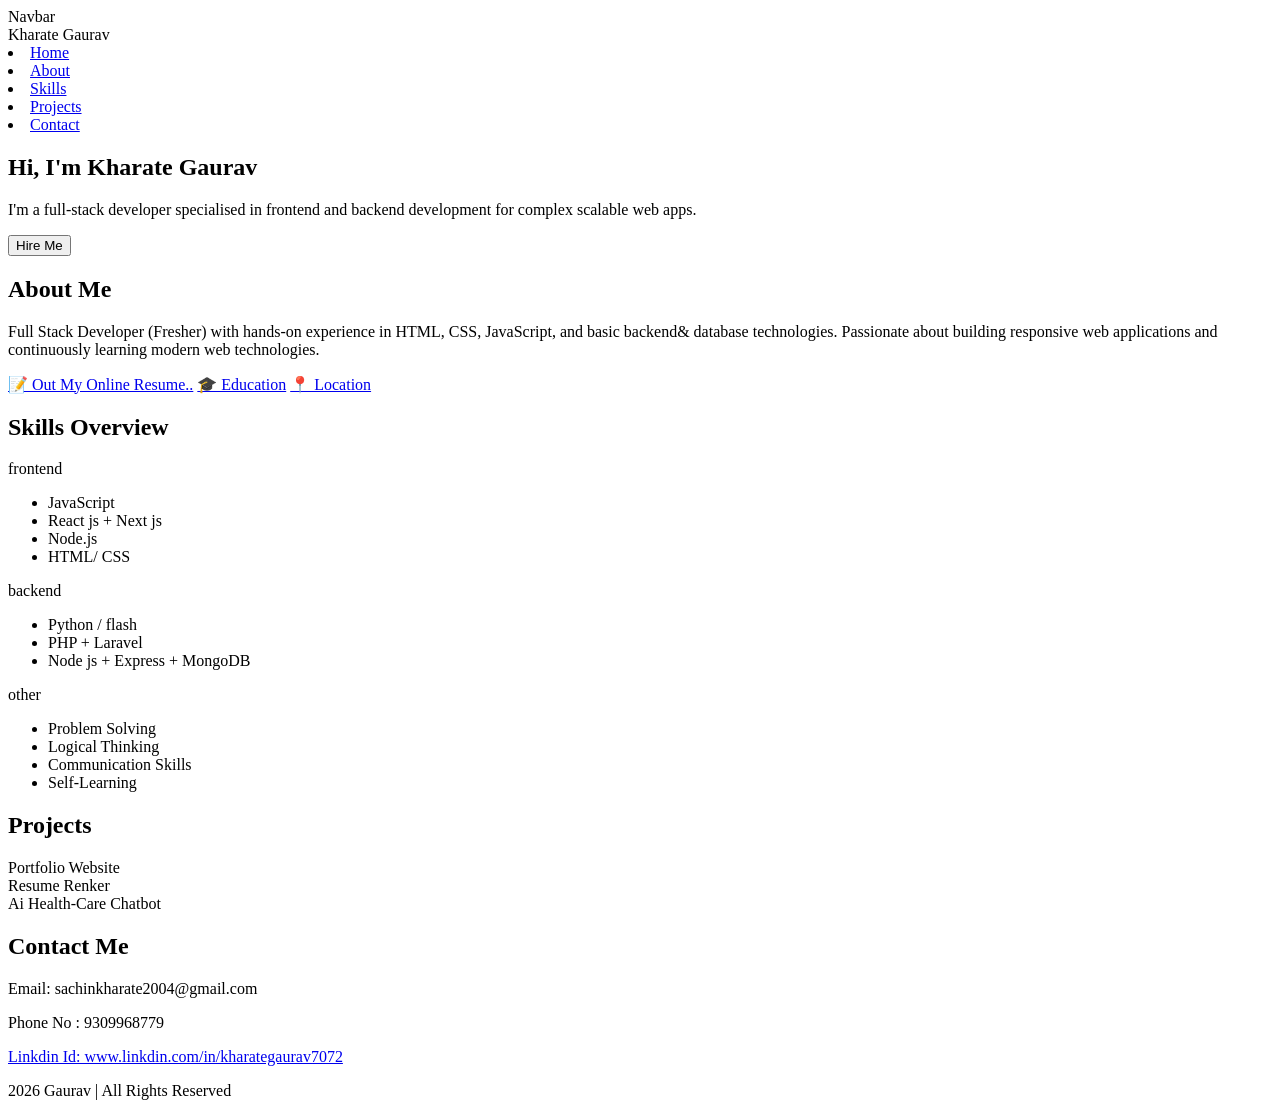
==== my portfolio01/index.html @ 58df1f0b "Update index.html" ====
<!DOCTYPE html>
<html lang="en">
<head>
    <meta charset="UTF-8">
    <!-- <meta name="viewport" content="width=device-width, initial-scale=1.0"> -->
    <title>My Portfolio</title>
    <!-- <link rel="stylesheet" href="index.css"> -->
    <!-- <link rel="stylesheet" href="index-media.css"> -->
<!-- </head> -->
<body>
    Navbar

<!-- <section class="container1" id="container1"> -->
    <div class="logo">Kharate Gaurav</div>
    <!-- <nav> -->
        <!-- <ul class="nav-links " > -->
            <li><a href="#container2">Home</a></li>
            <li><a href="#container3">About</a></li>
            <li><a href="#container4">Skills</a></li>
            <li><a href="#container5">Projects</a></li>
            <li><a href="#container6">Contact</a></li>
        </ul>
    </nav>
</section>

<!-- Hero Section -->
<section class="container2"  id="container2" >
    <div class="contentbox1">
        <div class="text-con">
            <h2>Hi, I'm Kharate Gaurav </h1>
            <p>I'm a full-stack developer specialised in frontend and backend development for complex scalable web apps. </p>
        </div>
       <button >Hire Me</button>
    </div>

<div class="contentbox2">
    <div class="img">

    </div>
</div>  
</section>

<!-- About -->
<section  class="container3" id= "container3">
    <h2>About Me</h2>
    <p>
       Full Stack Developer (Fresher) with hands-on experience in HTML, CSS, JavaScript,
        and basic backend& database technologies. Passionate about building responsive web
         applications and continuously learning modern web technologies.
    </p>
    <section class="about-me">
    <a class="resume" href="http://127.0.0.1:5501/resume.html" >📝 Out My Online Resume..</a>
    <a class="education" href="http://127.0.0.1:5501/education.html">🎓 Education</a>
    <a class="location" href="http://127.0.0.1:5501/location.html">📍 Location</button></a>
</section>
</section> 
 
<!--skill-->
<section class="container4" id="container4">
    <div class="contentbox9 "><h2> Skills Overview</h2>
    
        <div class="skillbox">
            <div class="contentbox3" >frontend
            <ul>
                <li>JavaScript</li>
                <li>React js + Next js</li>
                <li>Node.js</li>
                <li>HTML/ CSS</li>  
            </ul>
        </div>

        <div class="contentbox3">backend
            <ul>
                <li>Python / flash</li>
                <li>PHP + Laravel</li>
                <li>Node js + Express + MongoDB</li>
            </ul>
        </div>
        <div class="contentbox3">other
            <ul>
                <li>Problem Solving</li>
                <li>Logical Thinking</li>
                <li>Communication Skills</li>
                <li>Self-Learning</li>
            </ul>
            </div>
        </div>

    </div>
</section>

<!-- Projects -->
<section class="container5 " id="container5">
    <h2>Projects</h2>
    <div class="contentbox10">
        <div class="contentbox4">Portfolio Website</div>
        <div class="contentbox4">Resume Renker</div>
        <div class="contentbox4">Ai Health-Care Chatbot</div>
</div>
</section>

<!-- Contact -->
<section class="container6" id="container6">
    <h2>Contact Me</h2>
    <div class="contentbox11">
        <p class="contact" style=> Email: sachinkharate2004@gmail.com</p>
        <p class="contact" style=> Phone No : 9309968779</p>
        <a class="contact" href=" https://www.linkedin.com/in/gaurav-kharate-972162333/" >Linkdin Id: www.linkdin.com/in/kharategaurav7072</a>
</section>

<footer>
    <p> 2026 Gaurav | All Rights Reserved</p>
</footer>

</body>
</html>
---- my portfolio01/index.css ----
*{
    margin: 0;
    padding: 0;
}

body{
    background-color:black;
    color: white;
    height: fit-content;
    width: 100%;
    display: flex;
    flex-direction: column;
    align-items: center; 
    border:1px solid orange;
}

.container1{
    background-color: white;
    border-radius: 15px;
    border: 5px solid white;
    background-color: gray;
    display: block;
    position:fixed;
    width:98%;
    top: 10px;
    z-index: 1;
}

.logo{
    font-size: 25px;
    background-color: black;
    padding: 10px;
    color: white;
    border-radius: 15px;
}

.nav-links{
    list-style: none;
    display: flex;
    justify-content: space-evenly;
    text-decoration: non;
    height: 40px;
    margin-top: 20px;
    
}

a{
    height: fit-content;
    width: fit-content;
    padding: 8px;
    background-color: black;
    color: white; 
    border-radius: 15px;
    text-decoration: none;
    transition-property: all;
    transition-duration: 2s;
}

.container2{
    margin-top: 150px;
    background-color:gray;
    height: 100%;
    border-radius: 15px;
    border: 3px solid white;
    display: flex;
    justify-content: space-evenly;
    width: 80%;
    transition-property: all;
    transition-duration: 2s;
    z-index: 2;
}

p{
    font-size: 30px;
    text-align: center;
    margin: 20px;
}

.contentbox1{
    background-color: grey;
    height: fit-content;
    padding:20px;
    width: 50%;
    display: inline-block;
}

button{
    height: 50px;
    width: 100px;
    padding: 5px;
    background-color: black;
    border: 3px solid white;
    color: white;
    border-radius: 15px;
    font-size: 20px;
    transition-property: all;
    transition-duration: 2s;
}


.contentbox2 {
    height: 450px;
    width:50%; 
    background-size:cover;
    background-image: url("gaurav.jpg");
    border-radius: 50%; 
    margin: 10px;
    transition-property: all;
    /* background-position: center; */
}

p{
    font-size: 30px;
    text-align: center;
    margin: 20px;
}

.container3{
    margin-top: 20px;
    background-color: grey;
    height: fit-content;
    border-radius: 15px;
    border: 3px solid white;
    padding:20px;
    justify-content: center ;
    width: 80%;
    transition-property: all;
    transition-duration: 2s;
    z-index: 3;

}

.about-me{
    list-style: none;
    display: flex;
    justify-content:space-evenly;
    text-decoration: non;

    
}

.resume{
    height: fit-content;
    width: 200px;
    padding: 10px;
    background-color: black;
    color: white; 
    border-radius: 15px;
    display: inline-block;
    left: 20px;
    border: 3px solid white;
    transition-property: all;
    transition-duration: 2s;
}

.education{
    height: fit-content;
    width: 200px;
    padding: 10px;
    background-color: black;
    color: white; 
    border-radius: 15px;
    display: inline-block;
    text-align: center;
    border: 3px solid white;
    transition-property: all;
    transition-duration: 2s;
}


.location{
    height: fit-content;
    width: 200px;
    padding: 10px;
    background-color: black;
    color: white; 
    border-radius: 15px;
    display: inline-block;
    border: 3px solid white;
    text-align: center;
    transition-property: all;
    transition-duration: 2s;
}

.container4{
    display: flex;
    justify-content: center;
    margin-top: 20px;
    background-color:gray;
    height: 100%;
    border-radius: 15px;
    border: 3px solid white;
    padding:20px;
    display: flex;
    justify-content: space-evenly;
    width:80%;
    transition-property: all;
    transition-duration: 2s;
    z-index: 4;

   
}

li{
    list-style: none;
}

.skillbox{
    display: flex;
    
}

.contentbox3{
    display: flex;
    
    margin-left: 20px;
    margin: 30px;
    background-color:black;
    color:white;
    height: fit-content;
    padding:20px;
    width: 25%;
    border: 3px solid white;
    display: inline-block;
    border-radius: 15px;
    text-align: center;
    font-size: 30px;

}

.container5{
   margin-top: 20px;
    background-color:gray;
    height: 100%;
    border-radius: 15px;
    border: 3px solid white;
    padding:20px;
    display: flex;
    flex-direction: column;
    justify-content: space-evenly;
    width: 80%;
    transition-property: all;
    transition-duration: 2s;
    z-index: 5;

}

.contentbox4{
    margin:30px;
    background-color: black;
    height:fit-content;
    padding:20px;
    width: 25%;
    border: 3px solid white;
    display: inline-block;
    border-radius: 15px;
    text-align: center;
    font-size: 30px;
}

.container6{
    
    margin-top: 20px;
    background-color:gray;
    height: 100%;
    border-radius: 15px;
    border: 3px solid white;
    padding:20px;
    display: flex;
    width: 80%;
    flex-direction: column;
    transition-property: all; 
    transition-duration: 2s; 
    z-index:6;
}



#linkdin{
    font-size: 30px;
    margin-top: 20px;
    border: 3px 
    solid white;
    text-align: center;
}

footer{
    margin-top: 20px;
    height: 100%;
    border-radius: 15px;
    padding:20px;
    display: flex;
    justify-content: space-evenly;
}

.contentbox9{
    display: flex;
    justify-content: center;
    font-size: 40px;
    display:block;
    color: black;
    text-align: center;
    width: 95%;
    justify-content: center;
    
}
.contentbox10{
    display: flex;
    /* flex-direction: row;
    justify-content: center; */
}

.contentbox11{
    display: flex;
    flex-wrap:wrap ;
    justify-content: space-around;
    /* justify-content: space-evenly; */
}

.contact{
    background-color:black;
    border: 3px solid white;
    border-radius: 15px;
    text-align: center;
    align-content: center;
    font-size: 20px;
    width: 30%;
    padding: 20px;
}
h2{
    font-size: 40px;
    display:block;
    color: black;
    text-align: center;
}


.about:hover{
    scale: 1.2;
    margin-top: 50px;
    margin-bottom: 50px;
    height: 300px;
}

.container2:hover{
    scale: 1.2;
    margin-top: 50px;
    margin-bottom: 50px;
    z-index: 6;
    margin-top: 165px;
}

.container3:hover{
    scale: 1.2;
    margin-top: 50px;
    margin-bottom: 50px;
    height: 300px;
}

.container4:hover{
    scale: 1.2;
    margin-top: 50px;
    margin-bottom: 50px;
    height: 300px;
}
.container5:hover{
    scale: 1.2;
    margin-top: 50px;
    margin-bottom: 50px;
}
.container6:hover{
    scale: 1.2;
    margin-top: 50px;
    margin-bottom: 50px;
}

#contact:active{
    scale:0.5;
}

button:active{
    scale: 0.5;
}

li:active{
    scale:0.8;
}

#resume:active{
    scale: 0.5;
    background-color: white;

}
#education:active{
    scale: 0.8;
}
#location:active{
    scale: 0.8;
}
---- my portfolio01/index-media.css ----
@media (max-width: 768px){
    #containerbox2 {
        height: 50%;
        width:100%;
        border-radius: 15px;
        background-size: cover;
        background-position: center;

    }
}
@media (max-width: 768px) {index

    .container1 {
        flex-direction: column;
    }
    .container2{
        width: 80%;
        display: flex;
        flex-direction: column;
        align-items: center;
   }

    .container3 {
        flex-direction: column;
    }
    .contentbox3{
    flex-direction: column;
    align-items: center;
    width: fit-content;
   }

   .about-me{
    flex-direction: column;
    justify-content: center;
    text-align: center;
    }    

    .container4 {
        flex-direction: column;
    }

    .container5 {
        flex-direction: column;
    }
    .contentbox4{
        font-size: 30px;
        padding: 60px;
    }

    .contentbox10{
        flex-direction: column;
        align-items: center;
        width: fit-content;
   }

   .container5 {
        flex-direction: column;

    }
    
    .contentbox11{
        flex-direction: column;
        align-items: center;
        padding: 20px;
        margin: 0%;

    }
    .skillbox{
        flex-direction: column;
    
    }
    

    
    
    .contact{
    height: 50px;
    width: 100%;
    font-size: 15px;
    padding: 5px;
   } 
   #linkdin{
    font-size: 23px;
   }
   
   .contentbox2{
    width: 100%;
   }

}
.text-con{
    width: 100%;
    text-align: center;
    
}
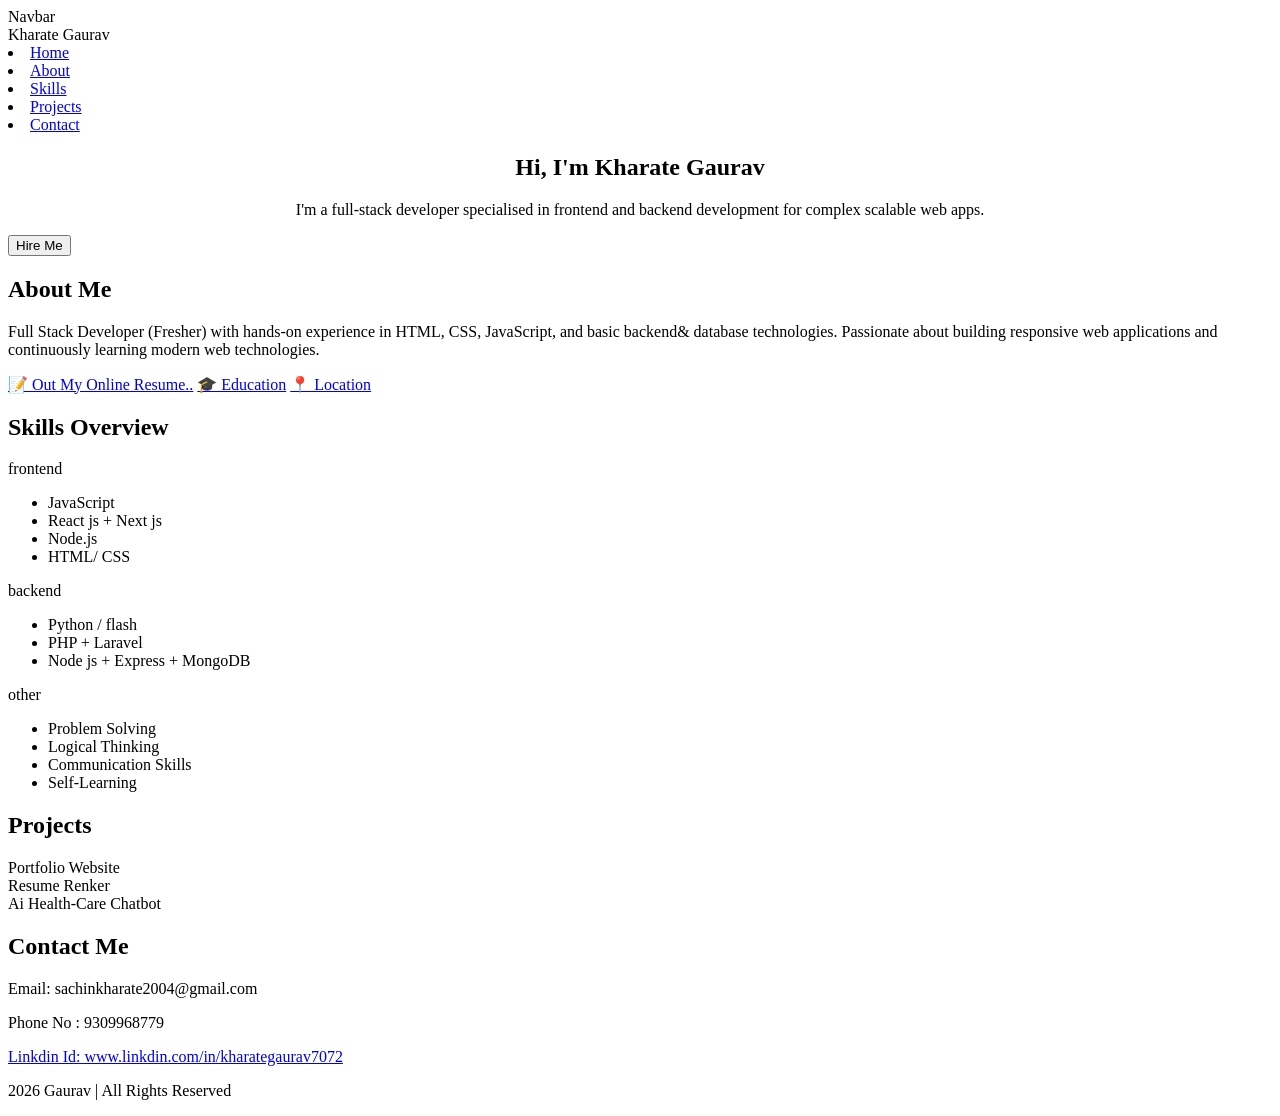
==== commit f9dbbbe1: "Update index.html" ====
--- a/my portfolio01/index.html
+++ b/my portfolio01/index.html
@@ -2,10 +2,10 @@
 <html lang="en">
 <head>
     <meta charset="UTF-8">
-    <!-- <meta name="viewport" content="width=device-width, initial-scale=1.0"> -->
+    <meta name="viewport" content="width=device-width, initial-scale=1.0">
     <title>My Portfolio</title>
     <!-- <link rel="stylesheet" href="index.css"> -->
-    <!-- <link rel="stylesheet" href="index-media.css"> -->
+    <link rel="stylesheet" href="index-media.css">
 <!-- </head> -->
 <body>
     Navbar
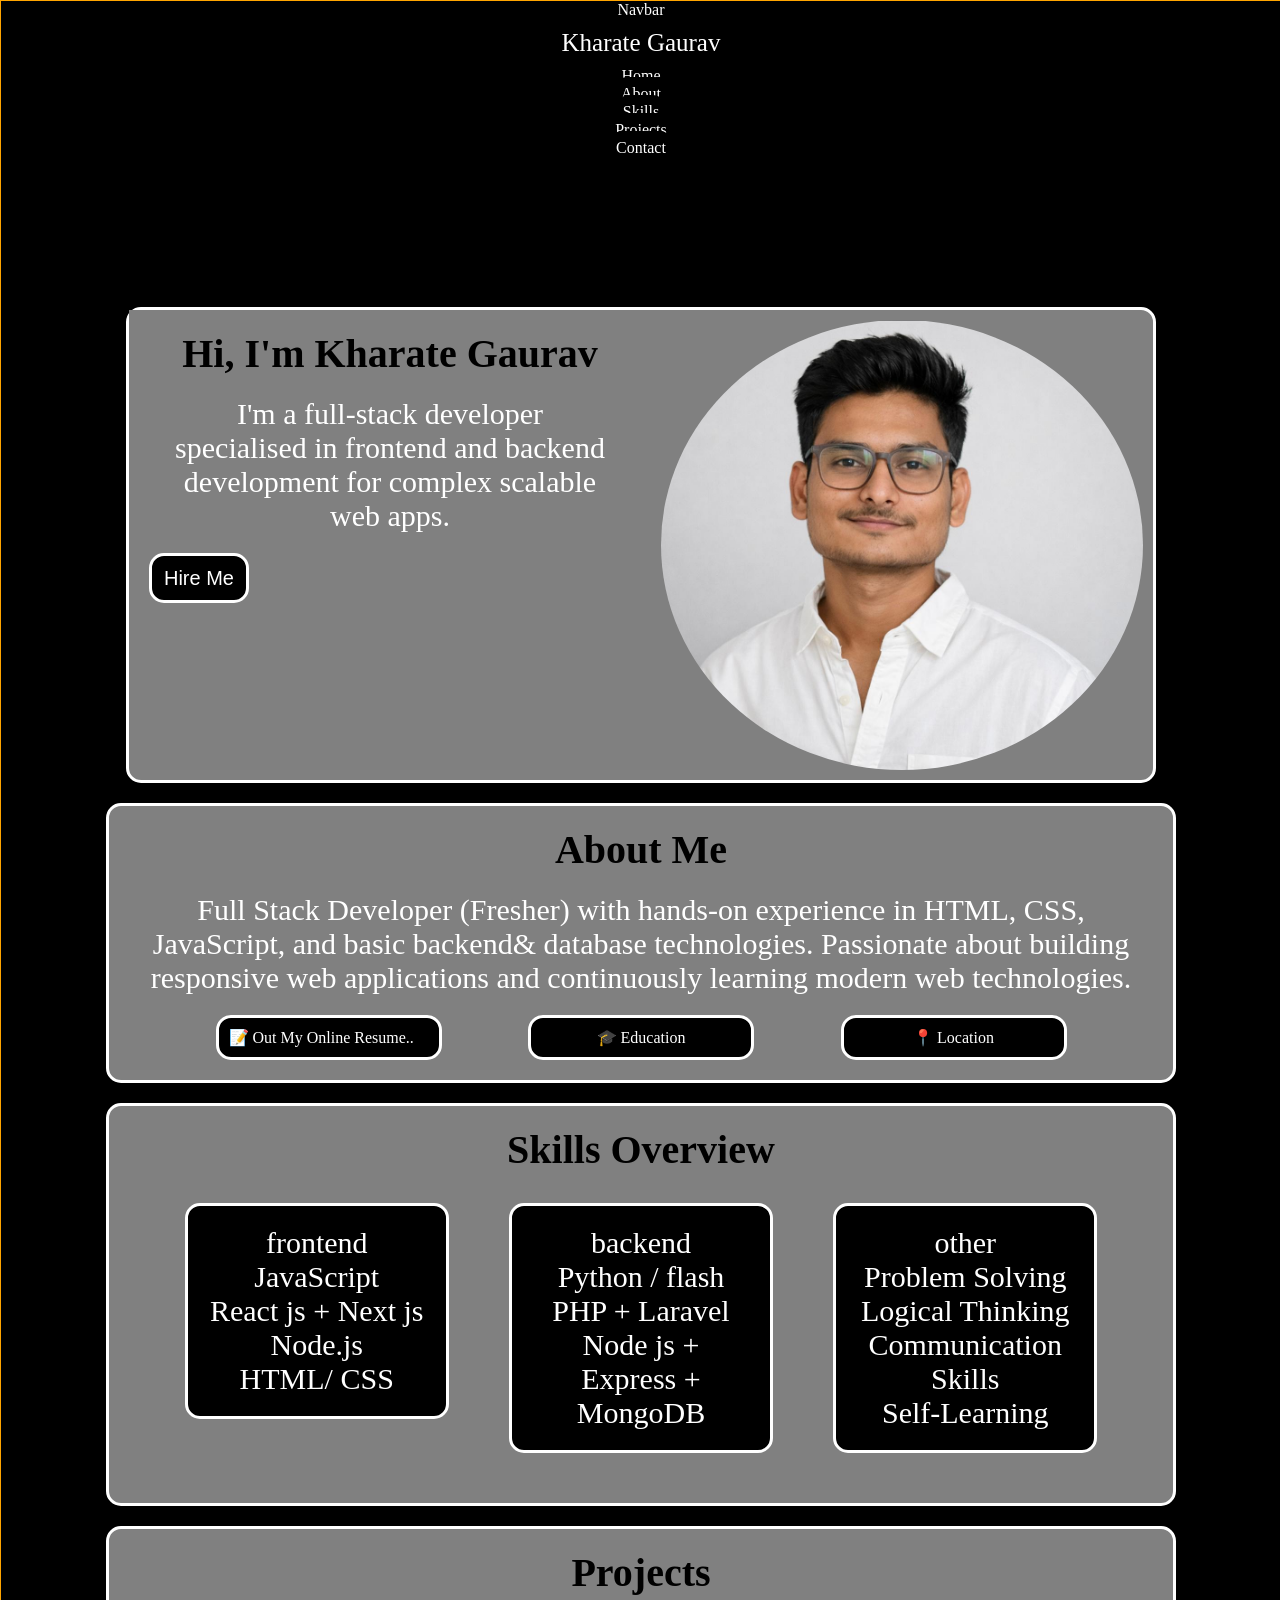
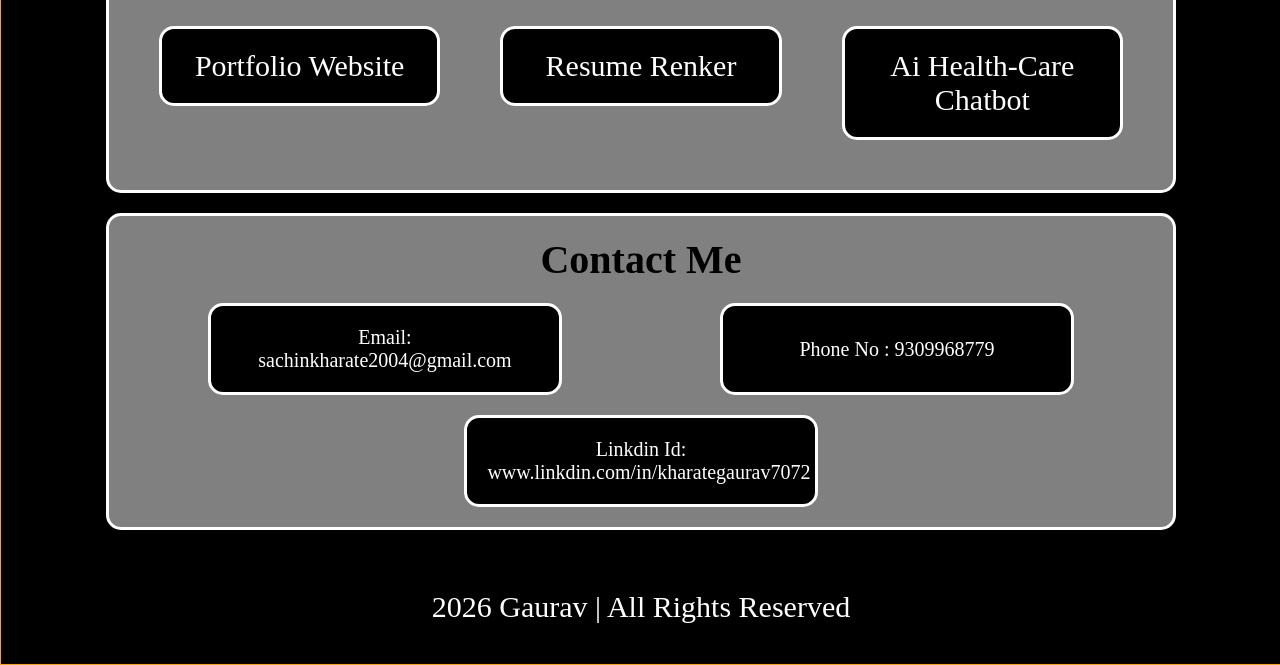
==== commit 7530c0cc: "Update index.html" ====
--- a/my portfolio01/index.html
+++ b/my portfolio01/index.html
@@ -4,7 +4,7 @@
     <meta charset="UTF-8">
     <meta name="viewport" content="width=device-width, initial-scale=1.0">
     <title>My Portfolio</title>
-    <!-- <link rel="stylesheet" href="index.css"> -->
+    <link rel="stylesheet" href="index.css">
     <link rel="stylesheet" href="index-media.css">
 <!-- </head> -->
 <body>
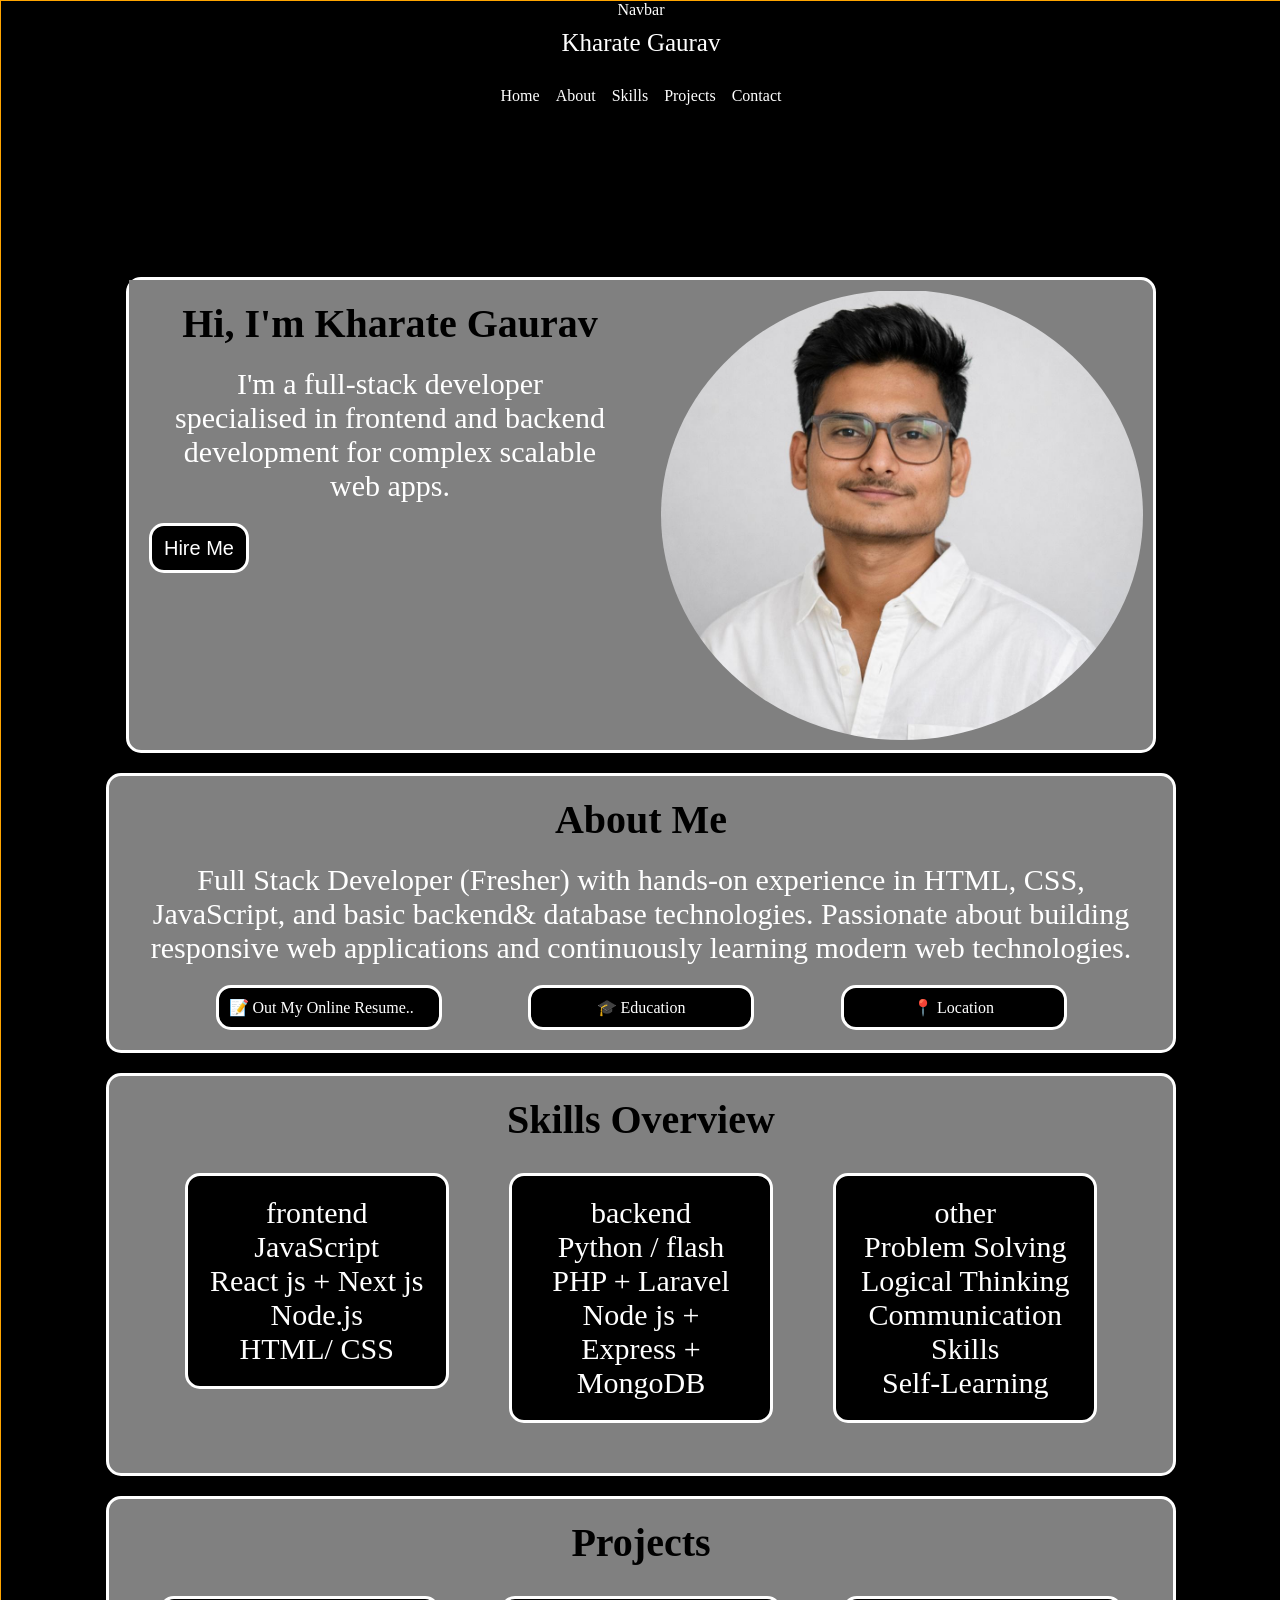
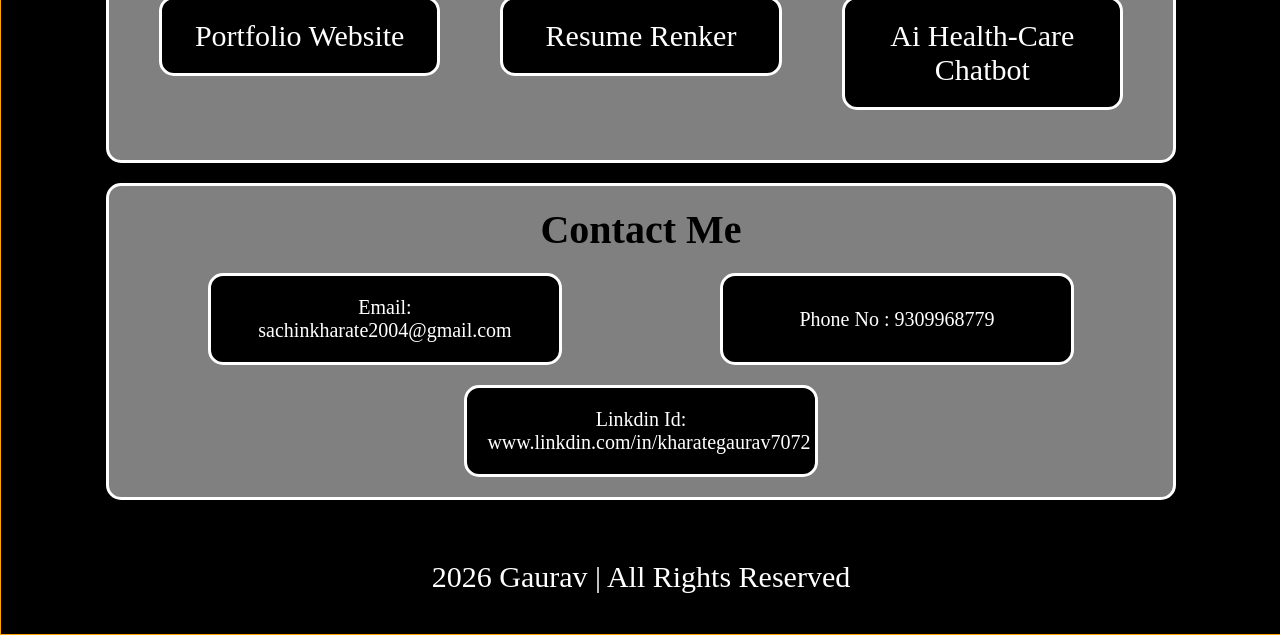
==== commit e72593b7: "Update index.html" ====
--- a/my portfolio01/index.html
+++ b/my portfolio01/index.html
@@ -13,7 +13,7 @@
 <!-- <section class="container1" id="container1"> -->
     <div class="logo">Kharate Gaurav</div>
     <!-- <nav> -->
-        <!-- <ul class="nav-links " > -->
+        <ul class="nav-links " >
             <li><a href="#container2">Home</a></li>
             <li><a href="#container3">About</a></li>
             <li><a href="#container4">Skills</a></li>
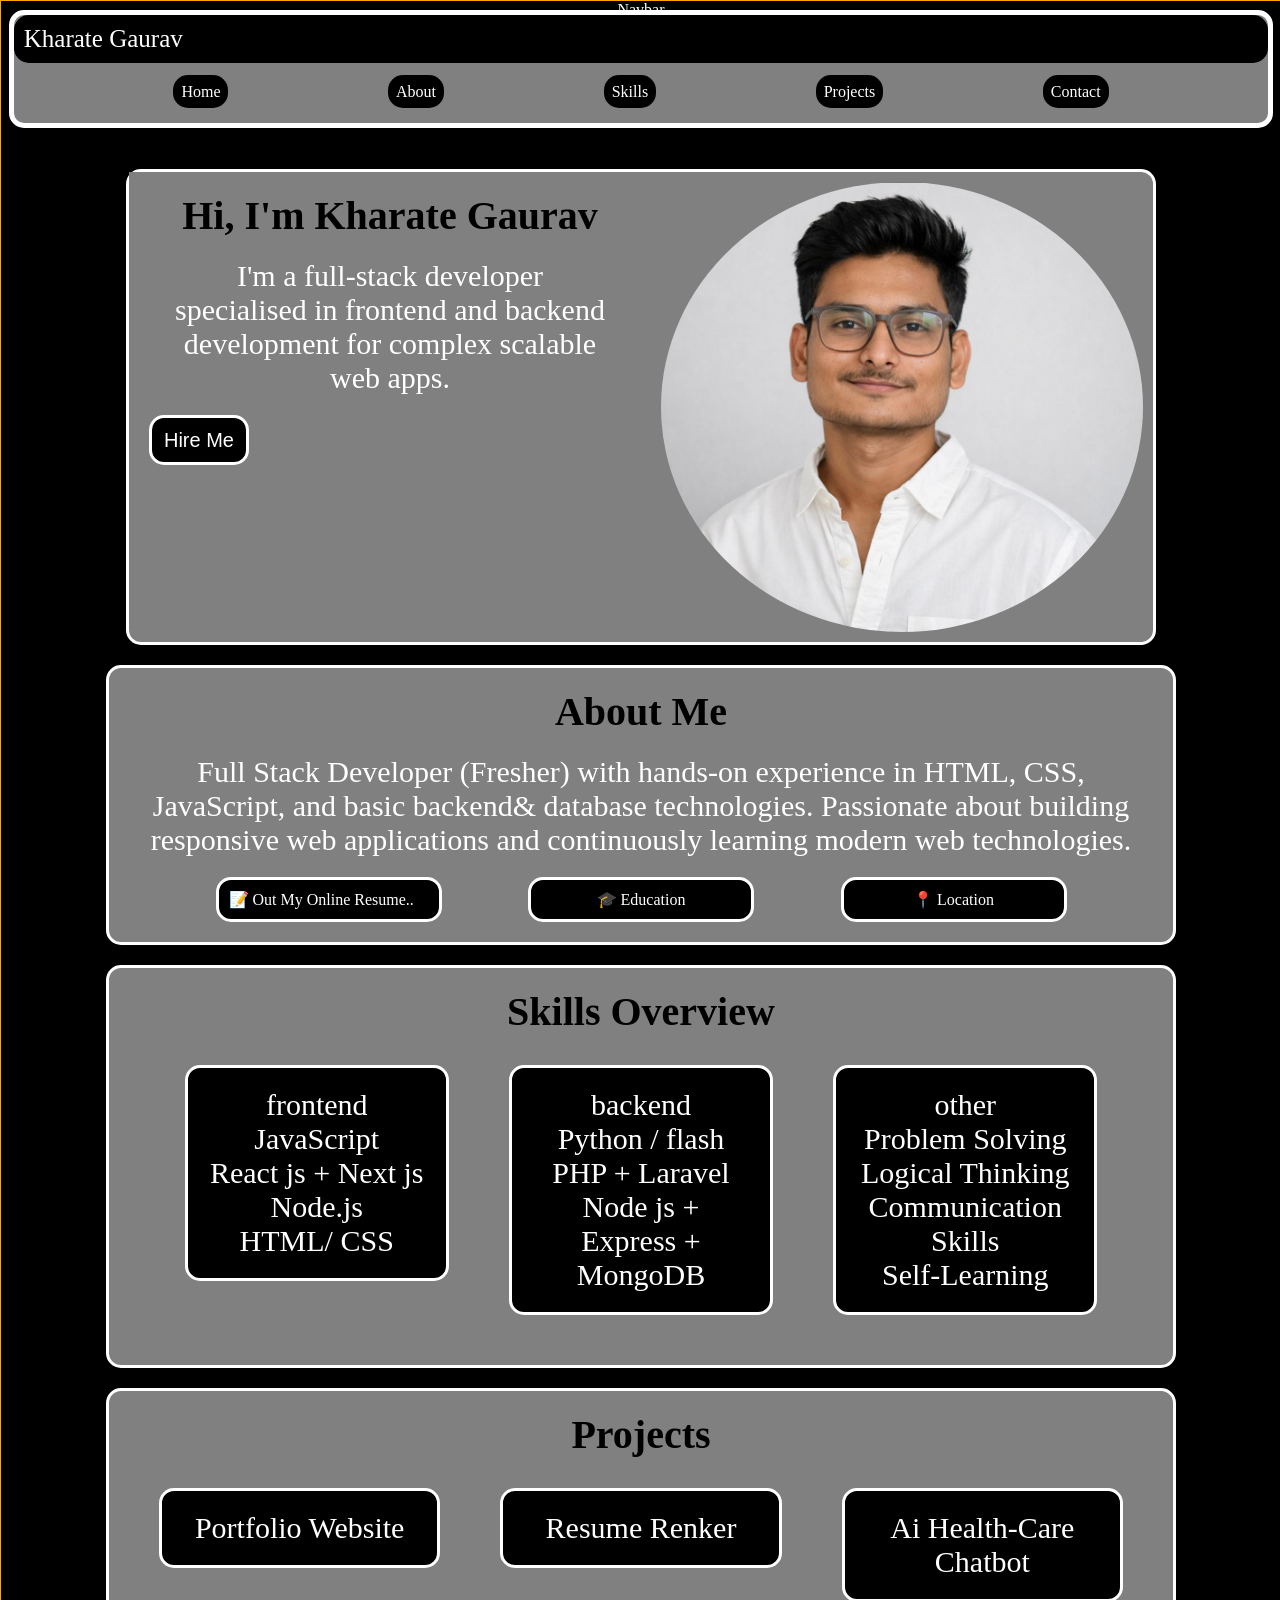
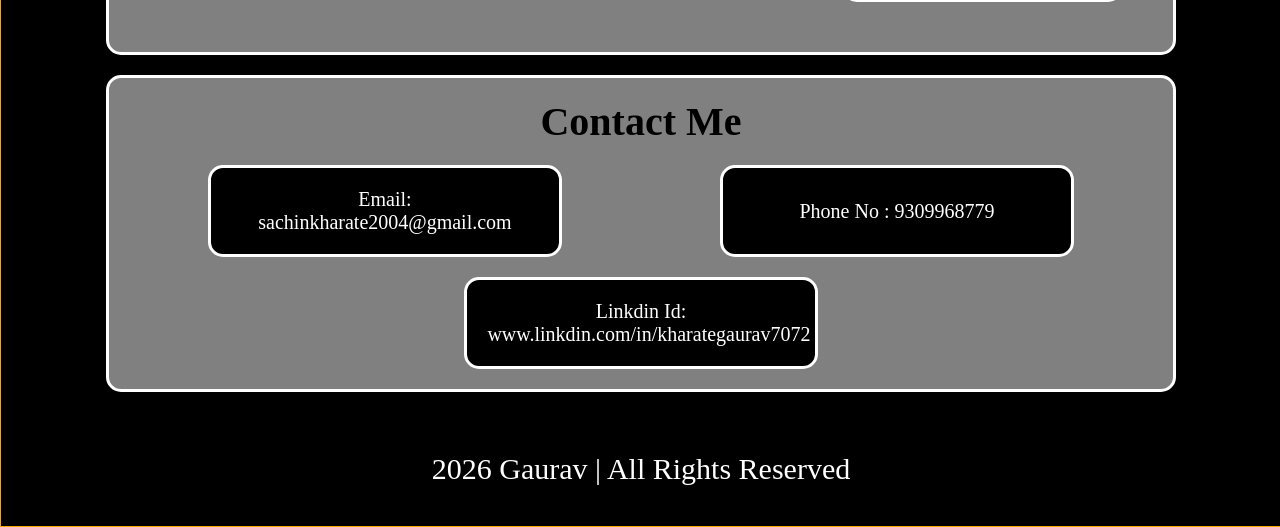
==== commit 2404897b: "Update index.html" ====
--- a/my portfolio01/index.html
+++ b/my portfolio01/index.html
@@ -6,11 +6,11 @@
     <title>My Portfolio</title>
     <link rel="stylesheet" href="index.css">
     <link rel="stylesheet" href="index-media.css">
-<!-- </head> -->
+</head>
 <body>
     Navbar
 
-<!-- <section class="container1" id="container1"> -->
+<section class="container1" id="container1">
     <div class="logo">Kharate Gaurav</div>
     <!-- <nav> -->
         <ul class="nav-links " >
